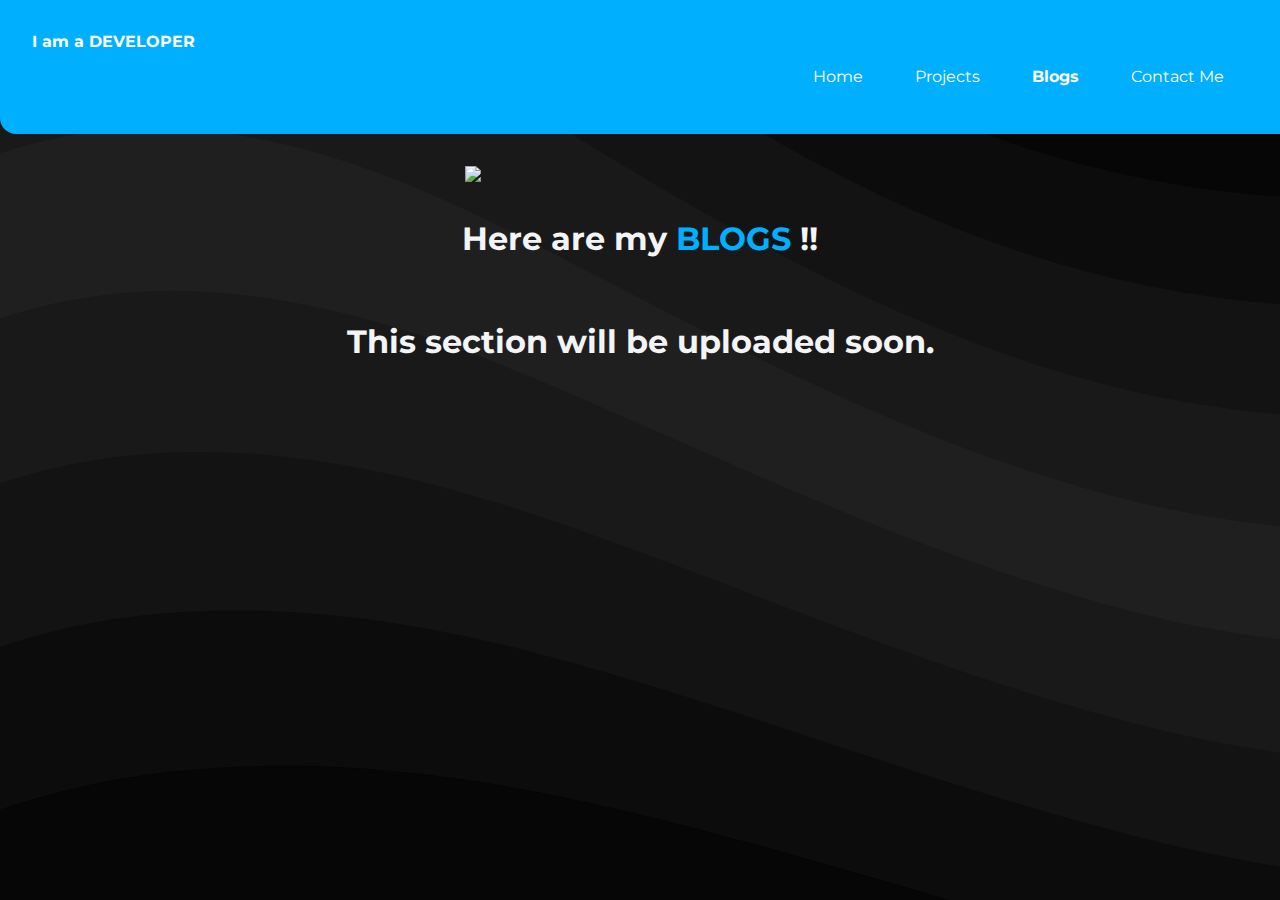
==== blogs.html @ 00fe0c51 "Add files via upload" ====
<!DOCTYPE html>
<html lang="en">
<head>
    <meta charset="UTF-8">
    <meta http-equiv="X-UA-Compatible" content="IE=edge">
    <meta name="viewport" content="width=device-width, initial-scale=1.0">
    <link href="styles.css" rel="stylesheet" />
    <title>Blogs | Shamisite</title>
    
</head>

<body>

    <nav class="navigation container">
        <div class="nav-brand">I am a DEVELOPER</div>
        <ul class="list-non-bullet nav-pills">
            <li class="list-item-inline">
                <a class="link " href="/">Home</a>
            </li>
            <li class="list-item-inline">
                <a class="link" href="projects.html">Projects</a>
            </li>
            <li class="list-item-inline">
                <a class="link link-active" href="blogs.html">Blogs</a>
            </li>
            <li class="list-item-inline">
                <a class="link" href="contactme.html">Contact Me</a>
            </li>
        </ul>
    </nav>

    <header class="hero" >
        <img class="hero-img" src="/images/blogs.svg"/>
        <h1 class="hero-heading">Here are my <span class="hero-inverted">BLOGS</span> !!</h1>
        <h3 class="hero-heading">This section will be uploaded soon.</h3>
    </header>
    
</body>
</html>
---- styles.css ----
@import url('https://fonts.googleapis.com/css2?family=Montserrat:wght@400;700&display=swap');
:root{
    --primary-color:#00B0FF;
    --dark-gray: #6B7280;
    --off-white:#F3F4F6;
}
body{
    font-family: 'Montserrat', 
    sans-serif;
    margin: 0px;
 
        background-color: #000000;
background-image: url("data:image/svg+xml,%3Csvg xmlns='http://www.w3.org/2000/svg' width='100%25' height='100%25' viewBox='0 0 1600 800'%3E%3Cg %3E%3Cpath fill='%23060606' d='M486 705.8c-109.3-21.8-223.4-32.2-335.3-19.4C99.5 692.1 49 703 0 719.8V800h843.8c-115.9-33.2-230.8-68.1-347.6-92.2C492.8 707.1 489.4 706.5 486 705.8z'/%3E%3Cpath fill='%230c0c0c' d='M1600 0H0v719.8c49-16.8 99.5-27.8 150.7-33.5c111.9-12.7 226-2.4 335.3 19.4c3.4 0.7 6.8 1.4 10.2 2c116.8 24 231.7 59 347.6 92.2H1600V0z'/%3E%3Cpath fill='%23131313' d='M478.4 581c3.2 0.8 6.4 1.7 9.5 2.5c196.2 52.5 388.7 133.5 593.5 176.6c174.2 36.6 349.5 29.2 518.6-10.2V0H0v574.9c52.3-17.6 106.5-27.7 161.1-30.9C268.4 537.4 375.7 554.2 478.4 581z'/%3E%3Cpath fill='%23191919' d='M0 0v429.4c55.6-18.4 113.5-27.3 171.4-27.7c102.8-0.8 203.2 22.7 299.3 54.5c3 1 5.9 2 8.9 3c183.6 62 365.7 146.1 562.4 192.1c186.7 43.7 376.3 34.4 557.9-12.6V0H0z'/%3E%3Cpath fill='%231F1F1F' d='M181.8 259.4c98.2 6 191.9 35.2 281.3 72.1c2.8 1.1 5.5 2.3 8.3 3.4c171 71.6 342.7 158.5 531.3 207.7c198.8 51.8 403.4 40.8 597.3-14.8V0H0v283.2C59 263.6 120.6 255.7 181.8 259.4z'/%3E%3Cpath fill='%23191919' d='M1600 0H0v136.3c62.3-20.9 127.7-27.5 192.2-19.2c93.6 12.1 180.5 47.7 263.3 89.6c2.6 1.3 5.1 2.6 7.7 3.9c158.4 81.1 319.7 170.9 500.3 223.2c210.5 61 430.8 49 636.6-16.6V0z'/%3E%3Cpath fill='%23131313' d='M454.9 86.3C600.7 177 751.6 269.3 924.1 325c208.6 67.4 431.3 60.8 637.9-5.3c12.8-4.1 25.4-8.4 38.1-12.9V0H288.1c56 21.3 108.7 50.6 159.7 82C450.2 83.4 452.5 84.9 454.9 86.3z'/%3E%3Cpath fill='%230c0c0c' d='M1600 0H498c118.1 85.8 243.5 164.5 386.8 216.2c191.8 69.2 400 74.7 595 21.1c40.8-11.2 81.1-25.2 120.3-41.7V0z'/%3E%3Cpath fill='%23060606' d='M1397.5 154.8c47.2-10.6 93.6-25.3 138.6-43.8c21.7-8.9 43-18.8 63.9-29.5V0H643.4c62.9 41.7 129.7 78.2 202.1 107.4C1020.4 178.1 1214.2 196.1 1397.5 154.8z'/%3E%3Cpath fill='%23000000' d='M1315.3 72.4c75.3-12.6 148.9-37.1 216.8-72.4h-723C966.8 71 1144.7 101 1315.3 72.4z'/%3E%3C/g%3E%3C/svg%3E");
background-attachment: fixed;
background-size: cover;
    }


.white{
    color: white;
}
hr{
    margin: 2rem 0rem;
}
.center{
        margin: auto;
        display: block;
        text-align: center;
    }

/* spaces */
.margin-md
{
    margin: 2rem 0rem;
}

/* container */
.container{
   padding: 0rem 1rem;
}
.container-center{
    max-width: 600px;
    margin: auto;
}

/* links */
.link{
    text-decoration: none;
    padding: 0.5rem 1rem;
}
.link-primary{
    background-color:var(--primary-color);
    border-radius: 0.5rem;
    color: white;
}
.link-secondary{
    /* background-color:var(--primary-color); */
    border-radius: 0.5rem;
    border: 1px solid var(--primary-color);
    color: #00B0FF;
}
/* look into BEM naming convention for CSS */

/* lists */

.list-non-bullet{
    list-style:none;
}

.list-item-inline{
    display: inline;
    padding: 0rem 0.5rem;
}

/* navigation */

.navigation{
    background-color: var(--primary-color);
    color: white;
    padding:  2rem;
    border-bottom-left-radius: 1rem;
}

.navigation .nav-brand{
    font-weight: bolder;
}
.navigation .nav-pills{
    text-align: right;
}

.navigation .link{
    color: white;
}
.navigation .link-active{
    font-weight: bold;
}

/* header */

.hero{
    padding: 2rem;
}
.hero .hero-img{
    max-width: 350px;
    display: block;
    margin: auto;
}

.hero .hero-heading{
    padding: 1rem;
    font-size: 2rem;
    color: var(--off-white);
    text-align: center;
}
.hero .hero-heading .hero-inverted{
    color: var(--primary-color);
}

/* section */

.section{
    padding: 2rem;
}

.section h1{
    text-align: center;
    
}

.ow{
    background-color: var(--off-white);
}

/* footer*/

.footer{
    background-color: var(--primary-color);
    padding: 2rem 1rem;
    text-align: center;
    color: white;
    border-bottom-right-radius: 1rem;
}

.footer .link{
    color: white;
}

.footer .footer-header{
    font-weight: bold;
    font-size: large;
}
.footer ul{
    padding-inline-start: 0px;
}
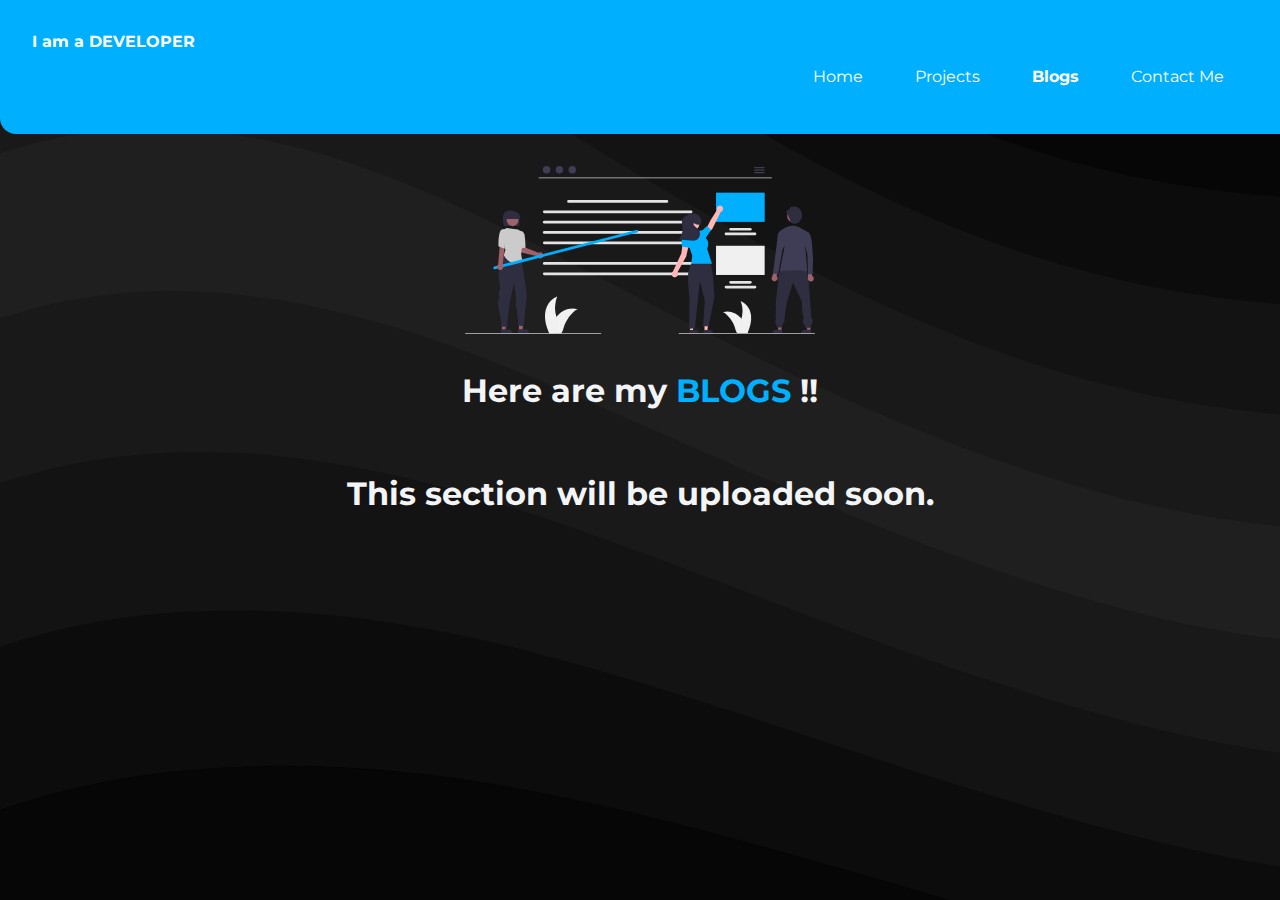
==== commit 1cbbff68: "Update blogs.html" ====
--- a/blogs.html
+++ b/blogs.html
@@ -15,7 +15,7 @@
         <div class="nav-brand">I am a DEVELOPER</div>
         <ul class="list-non-bullet nav-pills">
             <li class="list-item-inline">
-                <a class="link " href="/">Home</a>
+                <a class="link " href="/shamihambarde">Home</a>
             </li>
             <li class="list-item-inline">
                 <a class="link" href="projects.html">Projects</a>
@@ -30,10 +30,10 @@
     </nav>
 
     <header class="hero" >
-        <img class="hero-img" src="/images/blogs.svg"/>
+        <img class="hero-img" src="/blogs.svg"/>
         <h1 class="hero-heading">Here are my <span class="hero-inverted">BLOGS</span> !!</h1>
         <h3 class="hero-heading">This section will be uploaded soon.</h3>
     </header>
     
 </body>
-</html>+</html>
